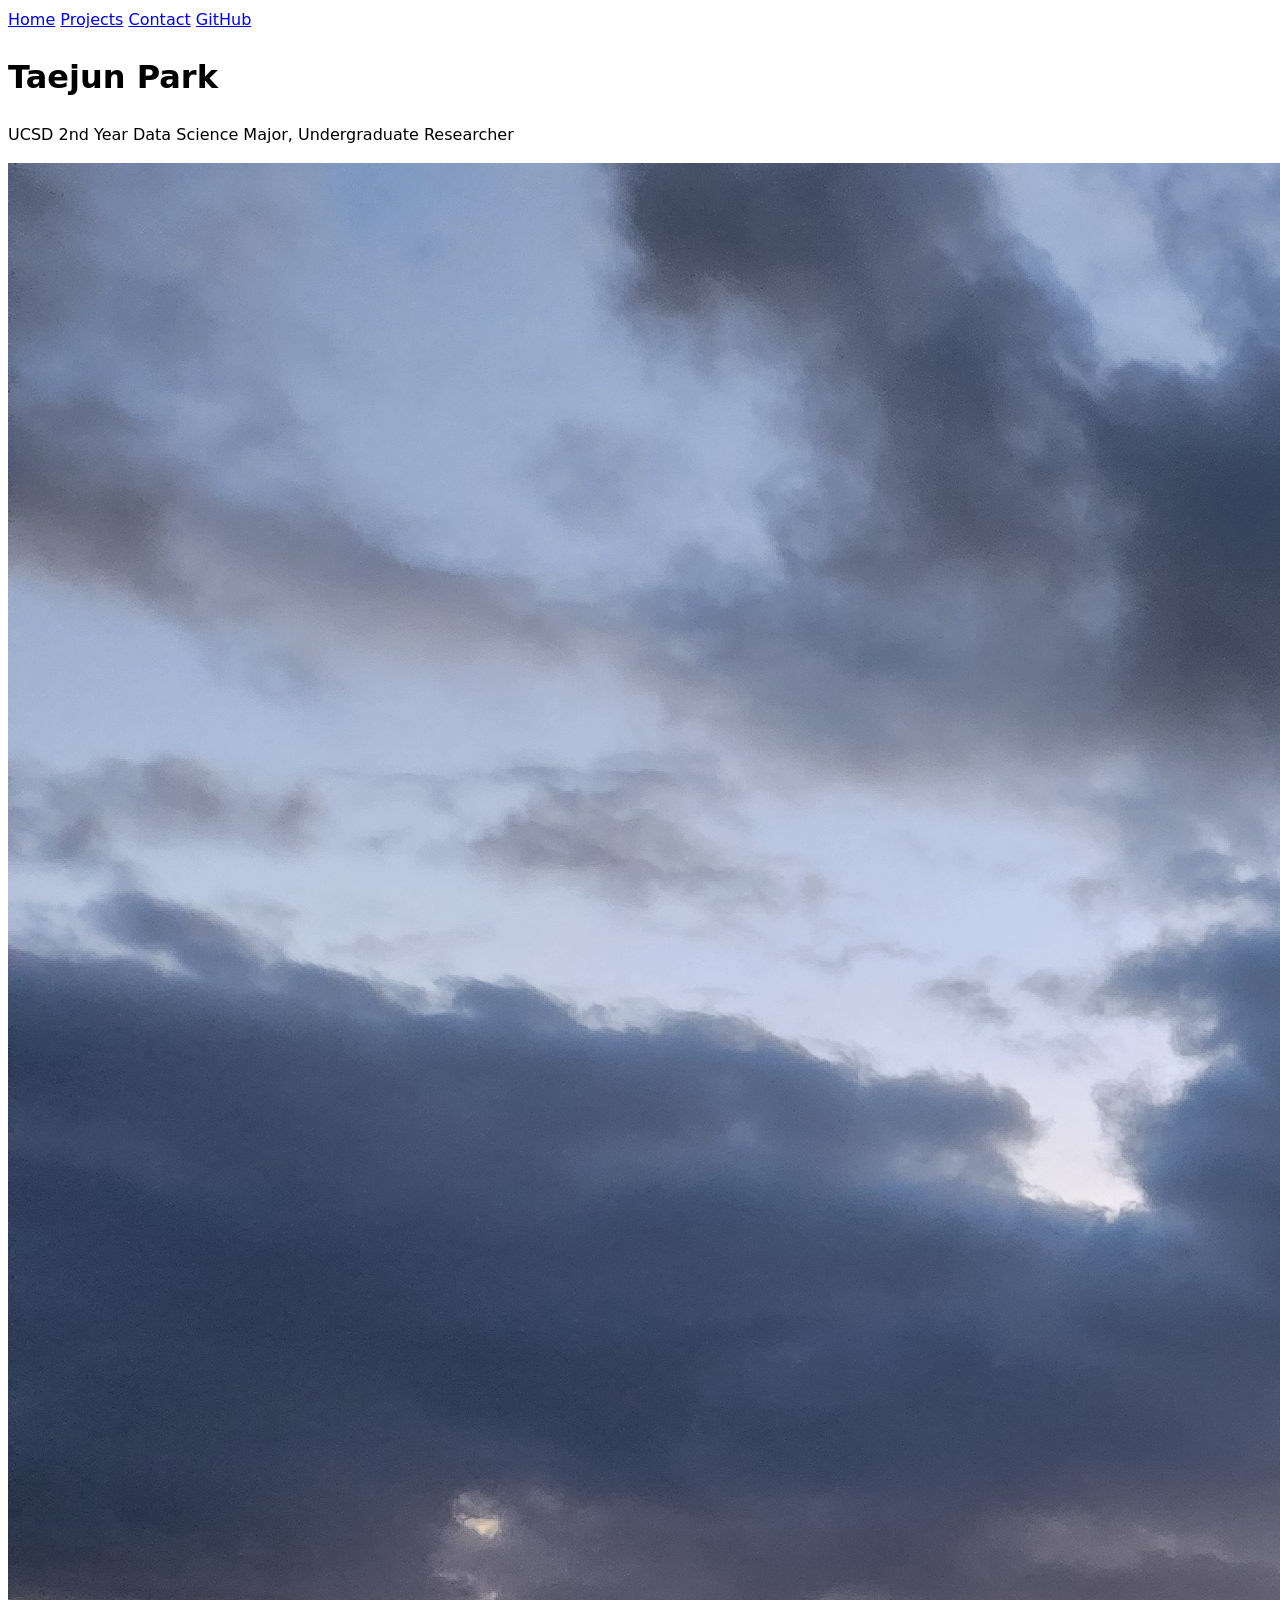
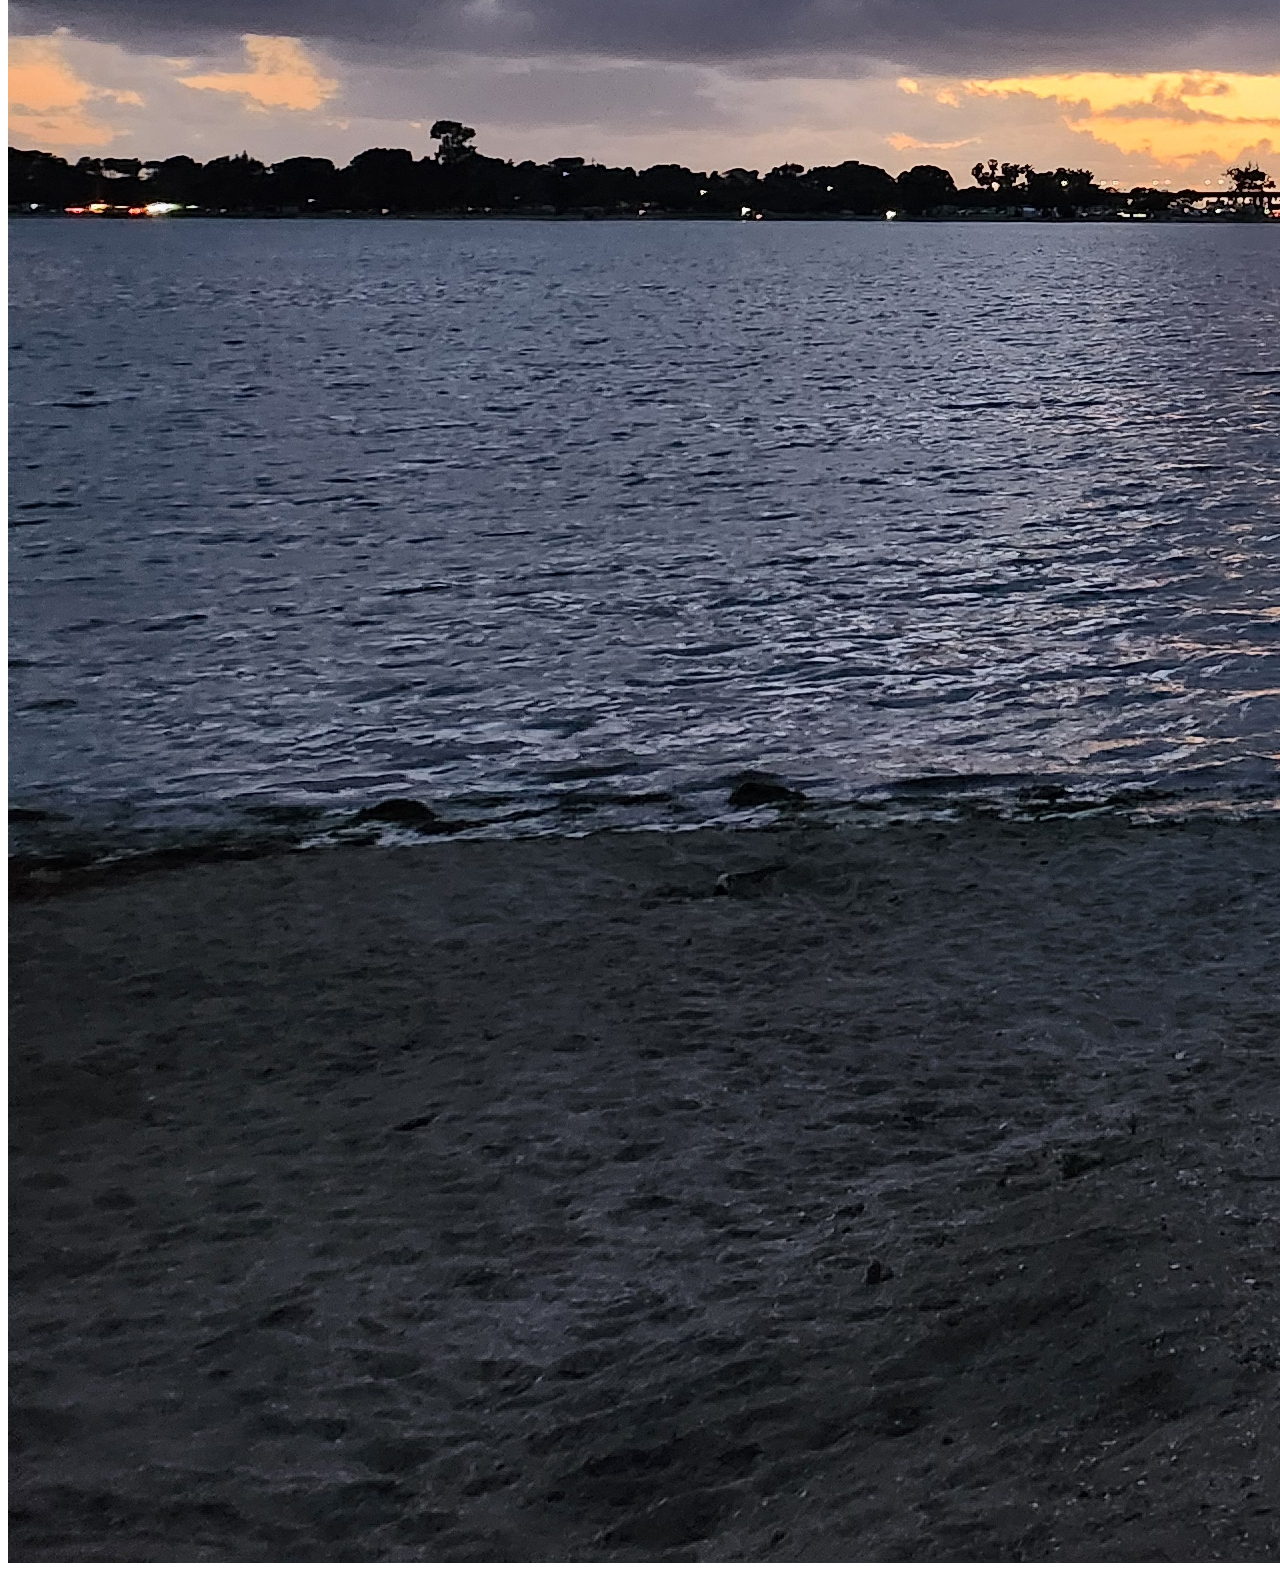
==== index.html @ 4d286f32 "update name2" ====
<!DOCTYPE html>
<html lang="en">
<head>
    <meta charset="UTF-8">
    <meta name="viewport" content="width=device-width, initial-scale=1.0">
    <title>Taejun_Park: Personal site and Portfolio</title>
    <link rel="stylesheet" href="style.css">
</head>
<body>
    <nav>
  <a href="index.html">Home</a>
  <a href="projects/index.html">Projects</a>
  <a href="contact/index.html">Contact</a>
  <a href="https://github.com/taejunp095-ops" target="_blank">GitHub</a>
</nav>
    <h1>Taejun Park</h1>
    <p>UCSD 2nd Year Data Science Major, Undergraduate Researcher </p>
    <img src = "images/20250426_194724.jpg" alt ="Mission Bay"> 
</body>
</html>
---- style.css ----
body {
  /* Set line height to 1.5 times the font size
	   and use the OS’s UI font as the website font
	 */
  font: 100%/1.5 system-ui;
}
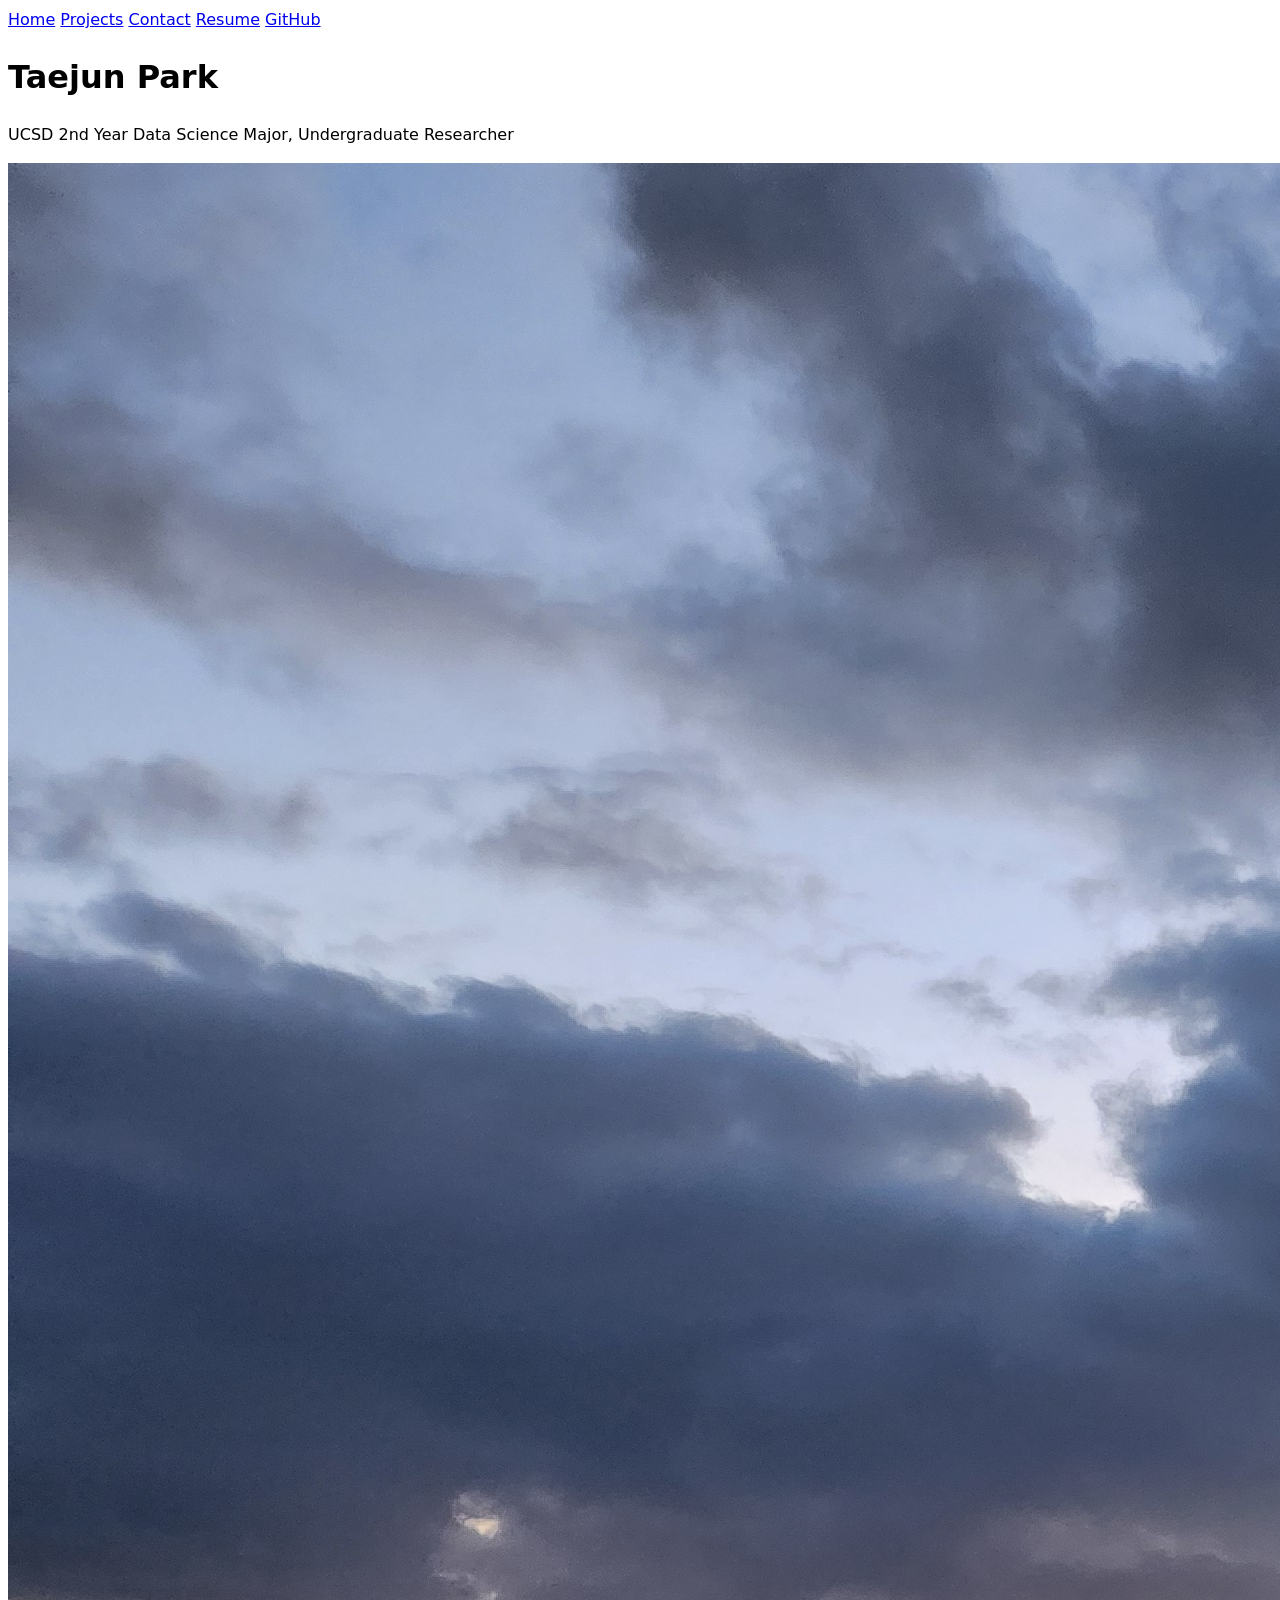
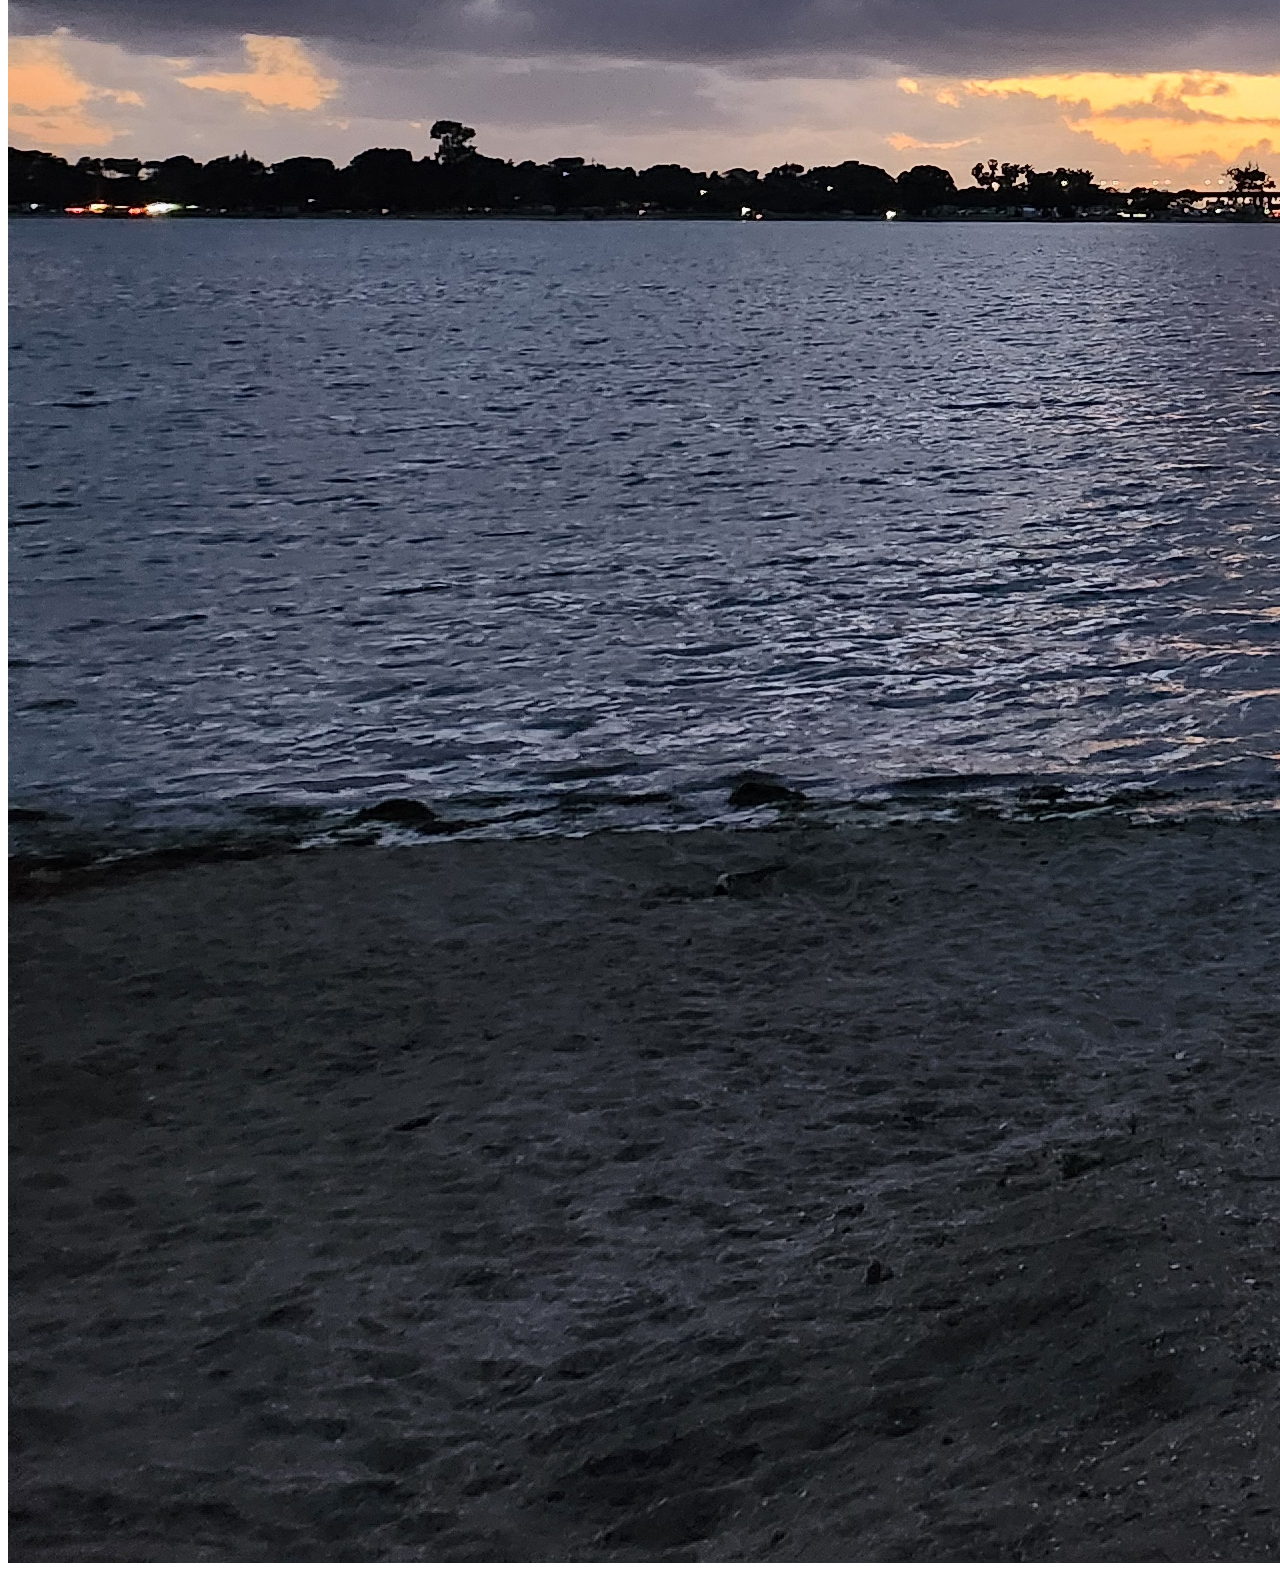
==== commit ef65ab24: "Last step" ====
--- a/index.html
+++ b/index.html
@@ -11,6 +11,7 @@
   <a href="index.html">Home</a>
   <a href="projects/index.html">Projects</a>
   <a href="contact/index.html">Contact</a>
+  <a href="resume/index.html">Resume</a>
   <a href="https://github.com/taejunp095-ops" target="_blank">GitHub</a>
 </nav>
     <h1>Taejun Park</h1>
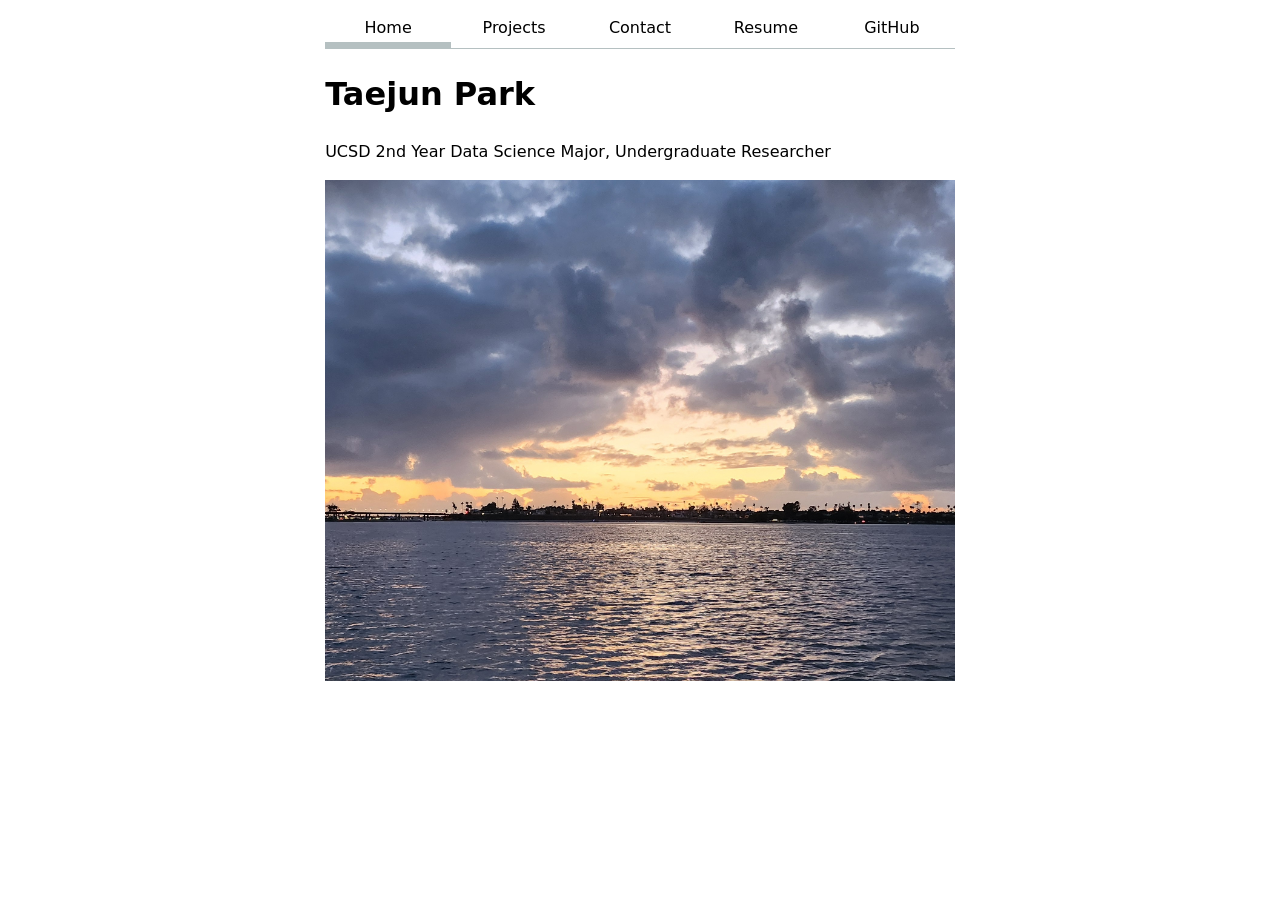
==== commit e7dd2ce5: "css_border_nav" ====
--- a/index.html
+++ b/index.html
@@ -8,7 +8,7 @@
 </head>
 <body>
     <nav>
-  <a href="index.html">Home</a>
+  <a href="index.html" class = 'current'>Home</a>
   <a href="projects/index.html">Projects</a>
   <a href="contact/index.html">Contact</a>
   <a href="resume/index.html">Resume</a>
--- a/style.css
+++ b/style.css
@@ -1,6 +1,51 @@
+html {
+  --color-accent: oklch(65% 50% 0);
+  accent-color: var(--color-accent);
+}
+
 body {
-  /* Set line height to 1.5 times the font size
-	   and use the OS’s UI font as the website font
-	 */
   font: 100%/1.5 system-ui;
+  max-width: 65ch;
+  margin-inline: auto;
+  padding-inline: 1rem;
+}
+
+img {
+  max-width: 100%;
+  height: auto;
+}
+
+* {
+  box-sizing: border-box;
+}
+
+/* Step 2.1: remove list layout interference */
+nav ul,
+nav li {
+  display: contents;
+}
+
+/* Step 2.2 + 2.3: flex nav styling */
+nav {
+  display: flex;
+  margin-bottom: 1rem;
+  border-bottom: 1px solid oklch(80% 3% 200);
+}
+
+nav a {
+  flex: 1;
+  text-decoration: none;
+  color: inherit;
+  text-align: center;
+  padding: 0.5em;
+}
+
+nav a.current {
+  border-bottom: 0.4em solid oklch(80% 3% 200);
+  padding-bottom: 0.1em;
+}
+
+nav a:hover {
+  border-bottom: 0.4em solid var(--color-accent);
+  padding-bottom: 0.1em;
 }
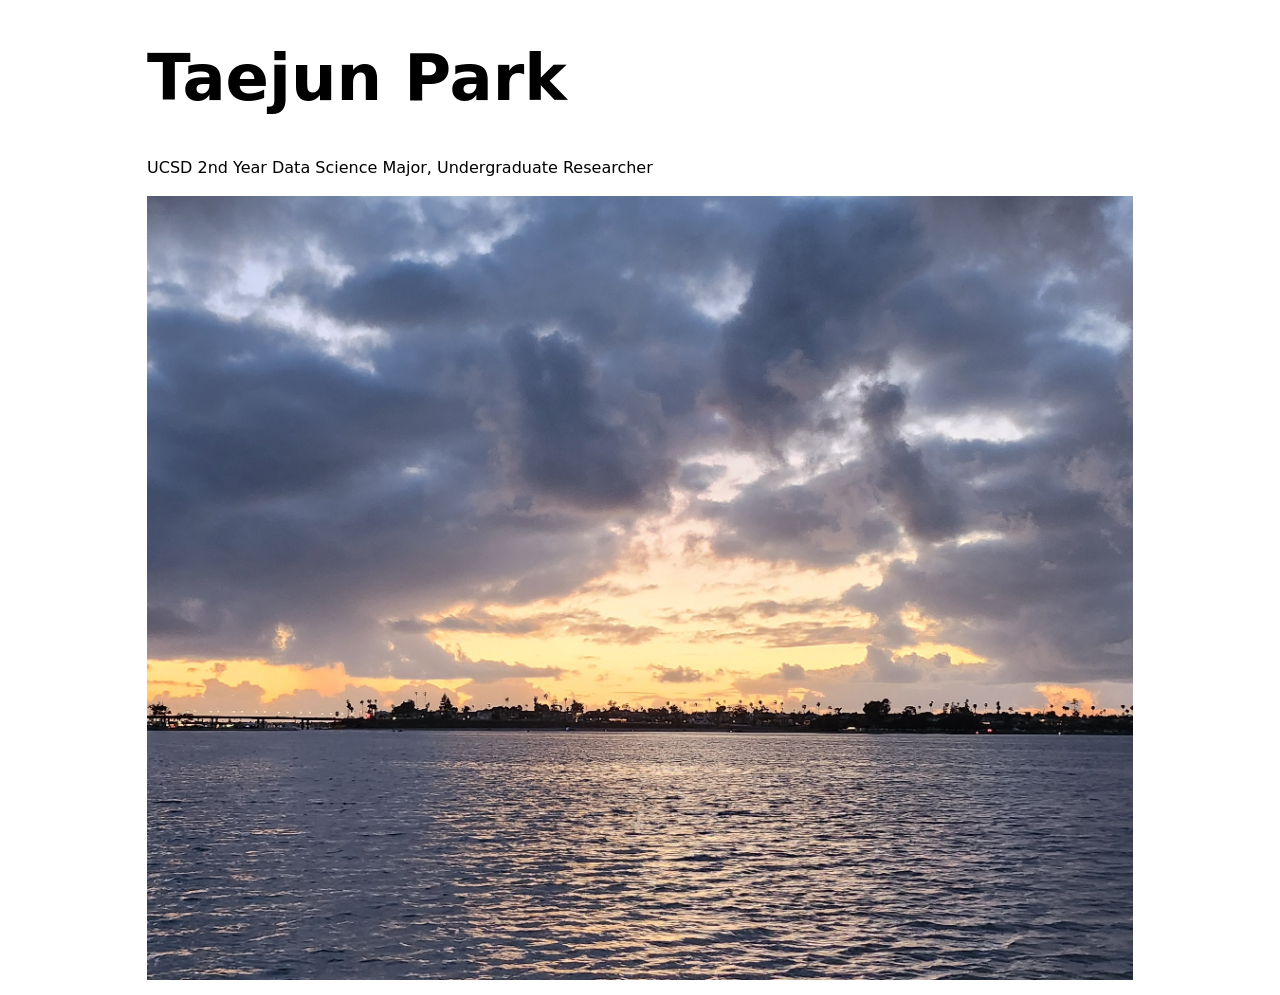
==== commit 83abc25a: "lab3_1" ====
--- a/index.html
+++ b/index.html
@@ -7,13 +7,7 @@
     <link rel="stylesheet" href="style.css">
 </head>
 <body>
-    <nav>
-  <a href="index.html" class = 'current'>Home</a>
-  <a href="projects/index.html">Projects</a>
-  <a href="contact/index.html">Contact</a>
-  <a href="resume/index.html">Resume</a>
-  <a href="https://github.com/taejunp095-ops" target="_blank">GitHub</a>
-</nav>
+    
     <h1>Taejun Park</h1>
     <p>UCSD 2nd Year Data Science Major, Undergraduate Researcher </p>
     <img src = "images/20250426_194724.jpg" alt ="Mission Bay"> 
--- a/style.css
+++ b/style.css
@@ -5,7 +5,7 @@
 
 body {
   font: 100%/1.5 system-ui;
-  max-width: 65ch;
+  max-width: 100ch;
   margin-inline: auto;
   padding-inline: 1rem;
 }
@@ -19,13 +19,11 @@
   box-sizing: border-box;
 }
 
-/* Step 2.1: remove list layout interference */
 nav ul,
 nav li {
   display: contents;
 }
 
-/* Step 2.2 + 2.3: flex nav styling */
 nav {
   display: flex;
   margin-bottom: 1rem;
@@ -48,4 +46,144 @@
 nav a:hover {
   border-bottom: 0.4em solid var(--color-accent);
   padding-bottom: 0.1em;
+}
+
+form {
+  display: grid;
+  grid-template-columns: auto 1fr;
+  gap: 1em;
+}
+
+label {
+  display: grid;
+  grid-template-columns: subgrid;
+  grid-column: 1 / -1;
+  align-items: center;
+}
+
+input,
+textarea,
+button {
+  font: inherit;
+}
+
+button {
+  grid-column: 1 / -1;
+}
+
+.projects {
+  display: grid;
+  grid-template-columns: repeat(auto-fill, minmax(15em, 1fr));
+  grid-auto-rows: auto;
+  gap: 1em;
+}
+
+.projects article {
+  display: grid;
+  grid-template-rows: subgrid;
+  grid-row: span 3;
+}
+
+.projects h2 {
+  margin: 0;
+}
+
+h1 {
+  font-size: 400%;
+}
+
+h1,
+h2,
+h3,
+h4,
+h5,
+h6 {
+  line-height: 1.1;
+  text-wrap: balance;
+}
+
+
+.resume-header {
+  margin-bottom: 2rem;
+}
+
+.resume-header p {
+  margin: 0.25rem 0 0 0;
+  color: oklch(45% 3% 200);
+}
+
+section {
+  margin-block: 2rem;
+}
+
+section h2 {
+  border-bottom: 1px solid oklch(80% 3% 200);
+  padding-bottom: 0.3rem;
+  margin-bottom: 1rem;
+}
+
+section article {
+  display: grid;
+  grid-template-columns: 1fr auto;
+  gap: 0.25rem 1rem;
+  margin-bottom: 1.5rem;
+}
+
+section article h3 {
+  margin: 0;
+}
+
+section article p {
+  margin: 0;
+}
+
+section article time {
+  color: oklch(45% 3% 200);
+}
+
+section article > p:last-of-type {
+  justify-self: end;
+  white-space: nowrap;
+}
+
+section article ul {
+  grid-column: 1 / -1;
+  margin: 0.5rem 0 0 1.25rem;
+  padding: 0;
+}
+
+section article a {
+  text-decoration: none;
+  color: var(--color-accent);
+}
+
+section article a:hover {
+  text-decoration: underline;
+}
+
+.resume-header h1 {
+  margin-bottom: 0.2em;
+}
+
+ul {
+  padding-left: 1.25rem;
+}
+
+
+html {
+  color-scheme: light dark;
+}
+
+/* Dark mode friendly border */
+nav {
+  --border-color: oklch(50% 10% 200 / 40%);
+  border-bottom: 1px solid var(--border-color);
+}
+
+/* Switch position */
+.color-scheme {
+  position: absolute;
+  top: 1rem;
+  right: 1rem;
+  font-size: 80%;
 }
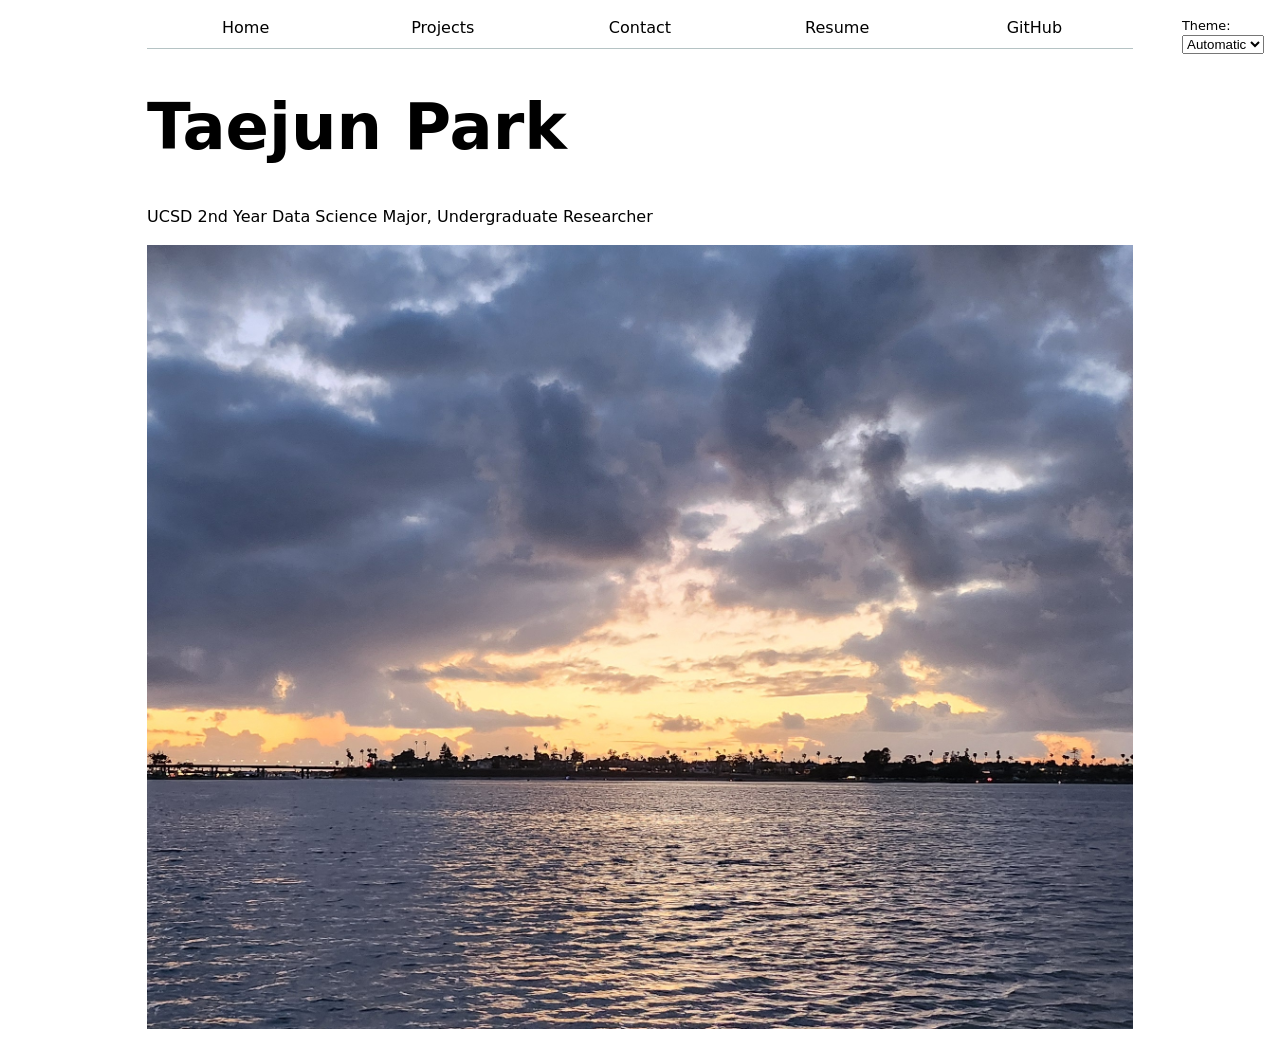
==== commit 442216bc: "src" ====
--- a/index.html
+++ b/index.html
@@ -11,5 +11,7 @@
     <h1>Taejun Park</h1>
     <p>UCSD 2nd Year Data Science Major, Undergraduate Researcher </p>
     <img src = "images/20250426_194724.jpg" alt ="Mission Bay"> 
+
+    <script type="module" src="../global.js"></script>
 </body>
 </html>
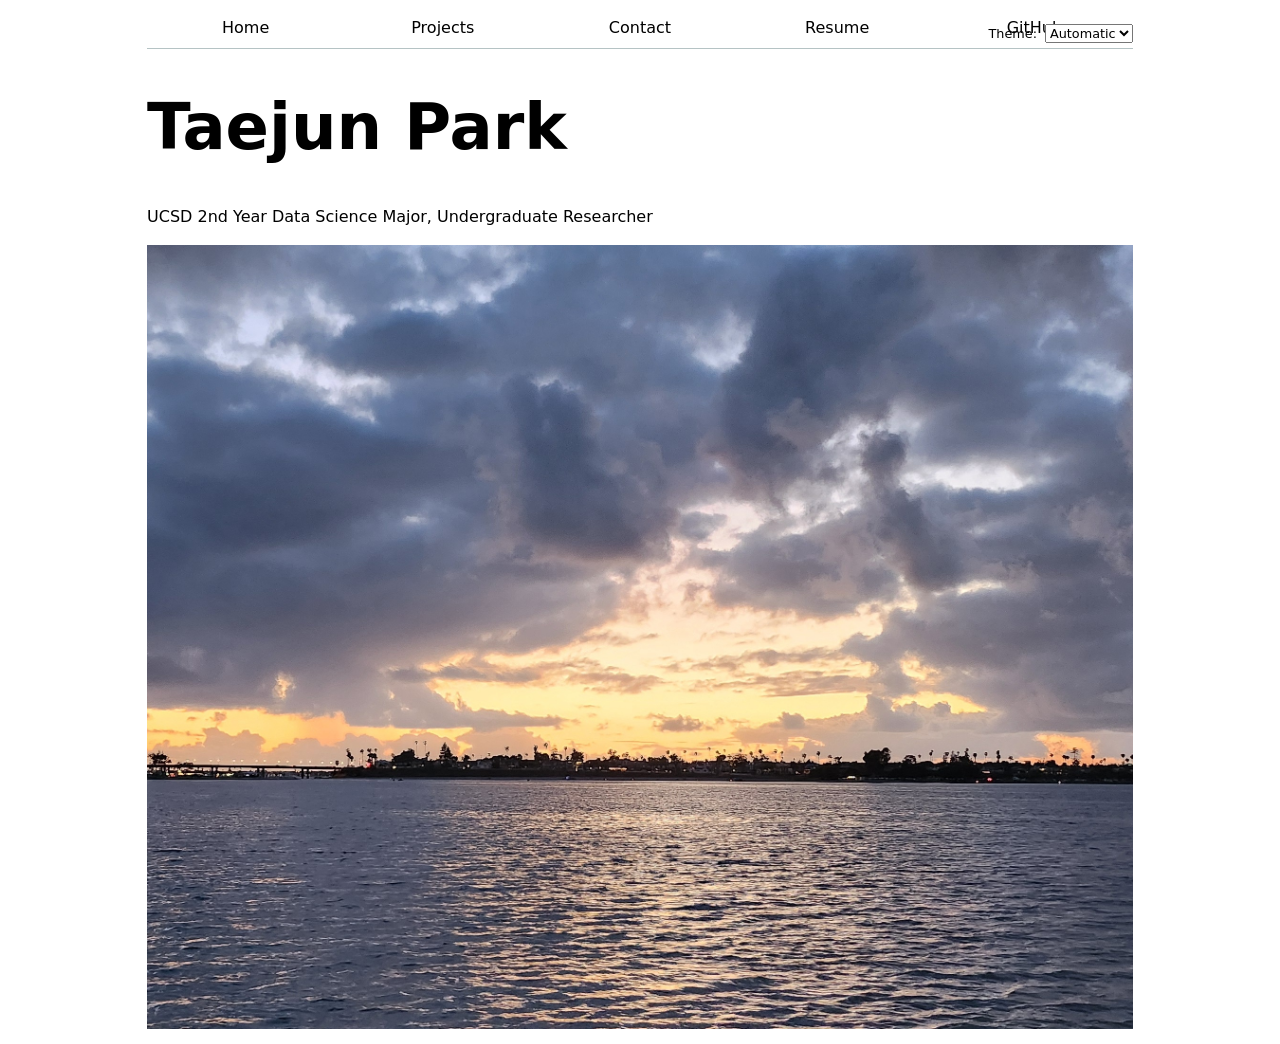
==== commit c5900add: "edits" ====
--- a/index.html
+++ b/index.html
@@ -12,6 +12,6 @@
     <p>UCSD 2nd Year Data Science Major, Undergraduate Researcher </p>
     <img src = "images/20250426_194724.jpg" alt ="Mission Bay"> 
 
-    <script type="module" src="../global.js"></script>
+    <script type="module" src="./global.js"></script>
 </body>
 </html>
--- a/style.css
+++ b/style.css
@@ -1,6 +1,7 @@
 html {
   --color-accent: oklch(65% 50% 0);
   accent-color: var(--color-accent);
+  color-scheme: light dark;
 }
 
 body {
@@ -8,15 +9,16 @@
   max-width: 100ch;
   margin-inline: auto;
   padding-inline: 1rem;
+  position: relative;
+}
+
+* {
+  box-sizing: border-box;
 }
 
 img {
   max-width: 100%;
   height: auto;
-}
-
-* {
-  box-sizing: border-box;
 }
 
 nav ul,
@@ -27,7 +29,8 @@
 nav {
   display: flex;
   margin-bottom: 1rem;
-  border-bottom: 1px solid oklch(80% 3% 200);
+  --border-color: oklch(50% 10% 200 / 40%);
+  border-bottom: 1px solid var(--border-color);
 }
 
 nav a {
@@ -39,7 +42,7 @@
 }
 
 nav a.current {
-  border-bottom: 0.4em solid oklch(80% 3% 200);
+  border-bottom: 0.4em solid var(--border-color);
   padding-bottom: 0.1em;
 }
 
@@ -54,7 +57,7 @@
   gap: 1em;
 }
 
-label {
+form label {
   display: grid;
   grid-template-columns: subgrid;
   grid-column: 1 / -1;
@@ -63,12 +66,25 @@
 
 input,
 textarea,
-button {
+button,
+select {
   font: inherit;
 }
 
 button {
   grid-column: 1 / -1;
+}
+
+.color-scheme {
+  position: absolute;
+  top: 1rem;
+  right: 1rem;
+  font-size: 80%;
+  font-family: inherit;
+  display: flex;
+  gap: 0.5rem;
+  align-items: center;
+  z-index: 1000;
 }
 
 .projects {
@@ -101,7 +117,6 @@
   line-height: 1.1;
   text-wrap: balance;
 }
-
 
 .resume-header {
   margin-bottom: 2rem;
@@ -167,23 +182,4 @@
 
 ul {
   padding-left: 1.25rem;
-}
-
-
-html {
-  color-scheme: light dark;
-}
-
-/* Dark mode friendly border */
-nav {
-  --border-color: oklch(50% 10% 200 / 40%);
-  border-bottom: 1px solid var(--border-color);
-}
-
-/* Switch position */
-.color-scheme {
-  position: absolute;
-  top: 1rem;
-  right: 1rem;
-  font-size: 80%;
 }
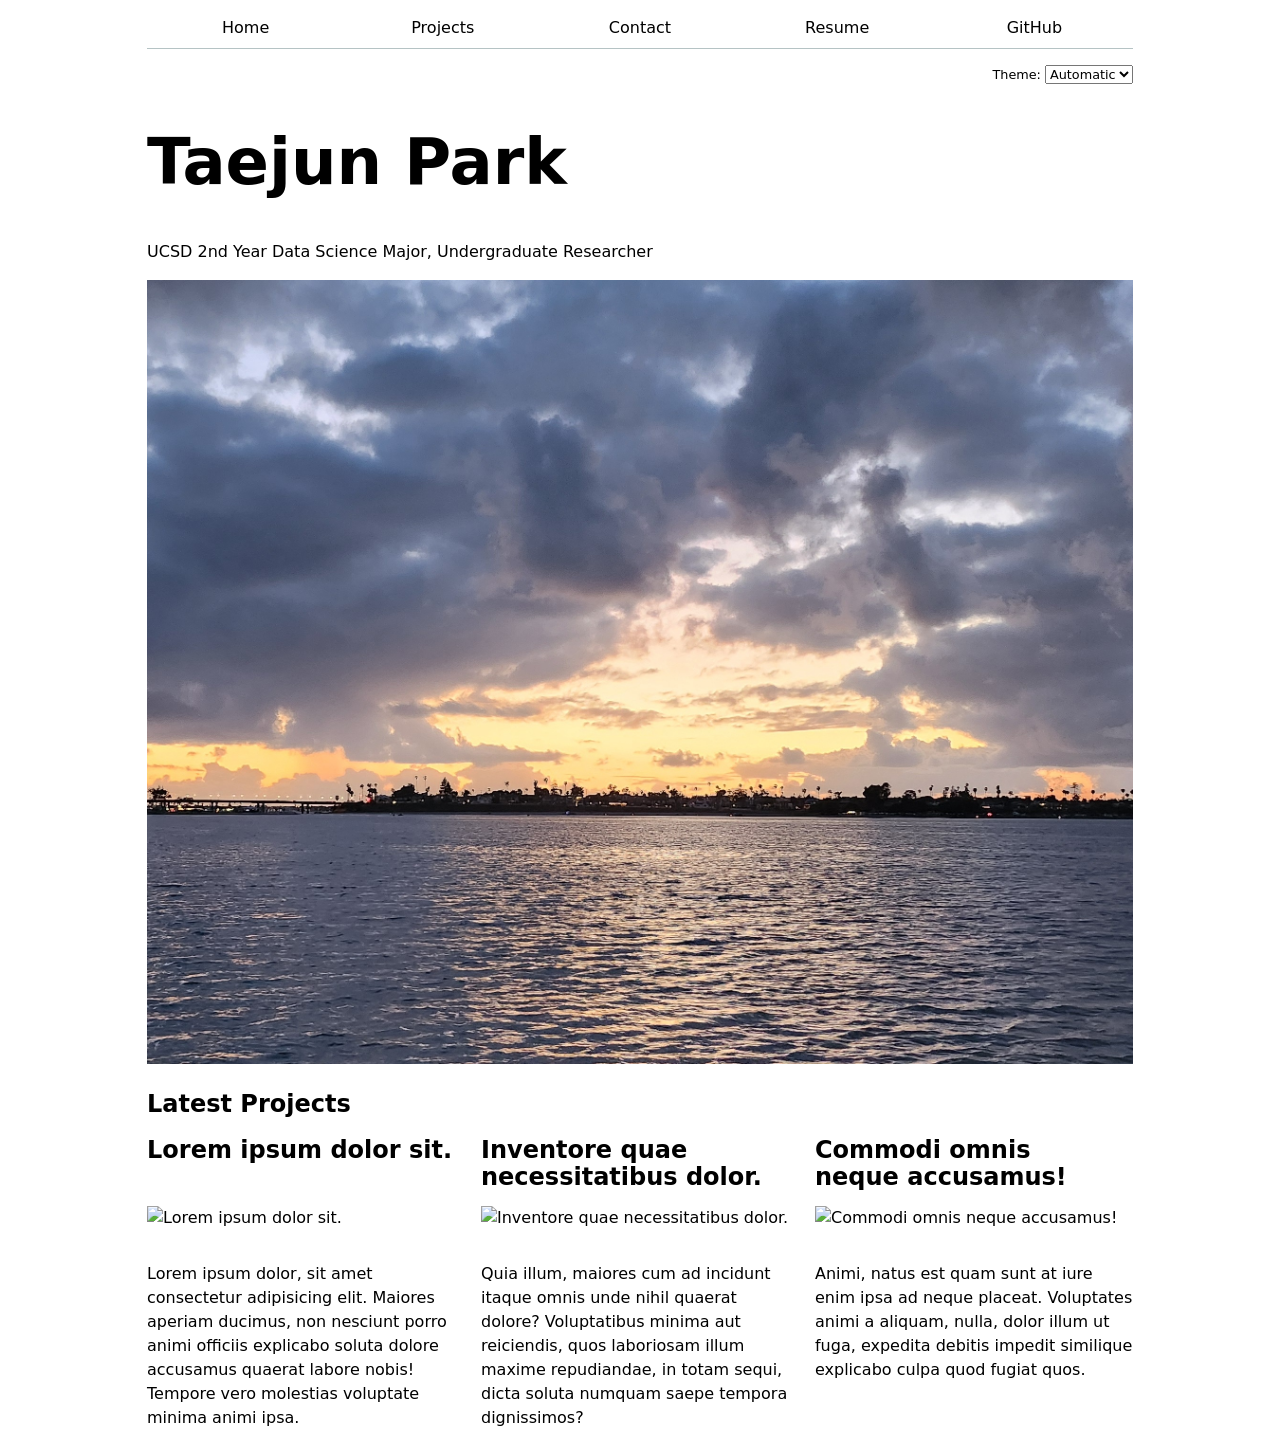
==== commit c04e73f5: "lab4 step2" ====
--- a/index.html
+++ b/index.html
@@ -12,6 +12,10 @@
     <p>UCSD 2nd Year Data Science Major, Undergraduate Researcher </p>
     <img src = "images/20250426_194724.jpg" alt ="Mission Bay"> 
 
-    <script type="module" src="./global.js"></script>
+    
+
+    <h2>Latest Projects</h2>
+<div class="projects"></div>
+<script src="index.js" type="module" defer></script>
 </body>
 </html>
--- a/style.css
+++ b/style.css
@@ -76,15 +76,17 @@
 }
 
 .color-scheme {
-  position: absolute;
-  top: 1rem;
-  right: 1rem;
+  display: block;
+  width: fit-content;
+  margin-left: auto;
+  margin-top: 0.75rem;
+  margin-bottom: 1rem;
   font-size: 80%;
   font-family: inherit;
-  display: flex;
-  gap: 0.5rem;
-  align-items: center;
-  z-index: 1000;
+}
+
+.color-scheme select {
+  font: inherit;
 }
 
 .projects {
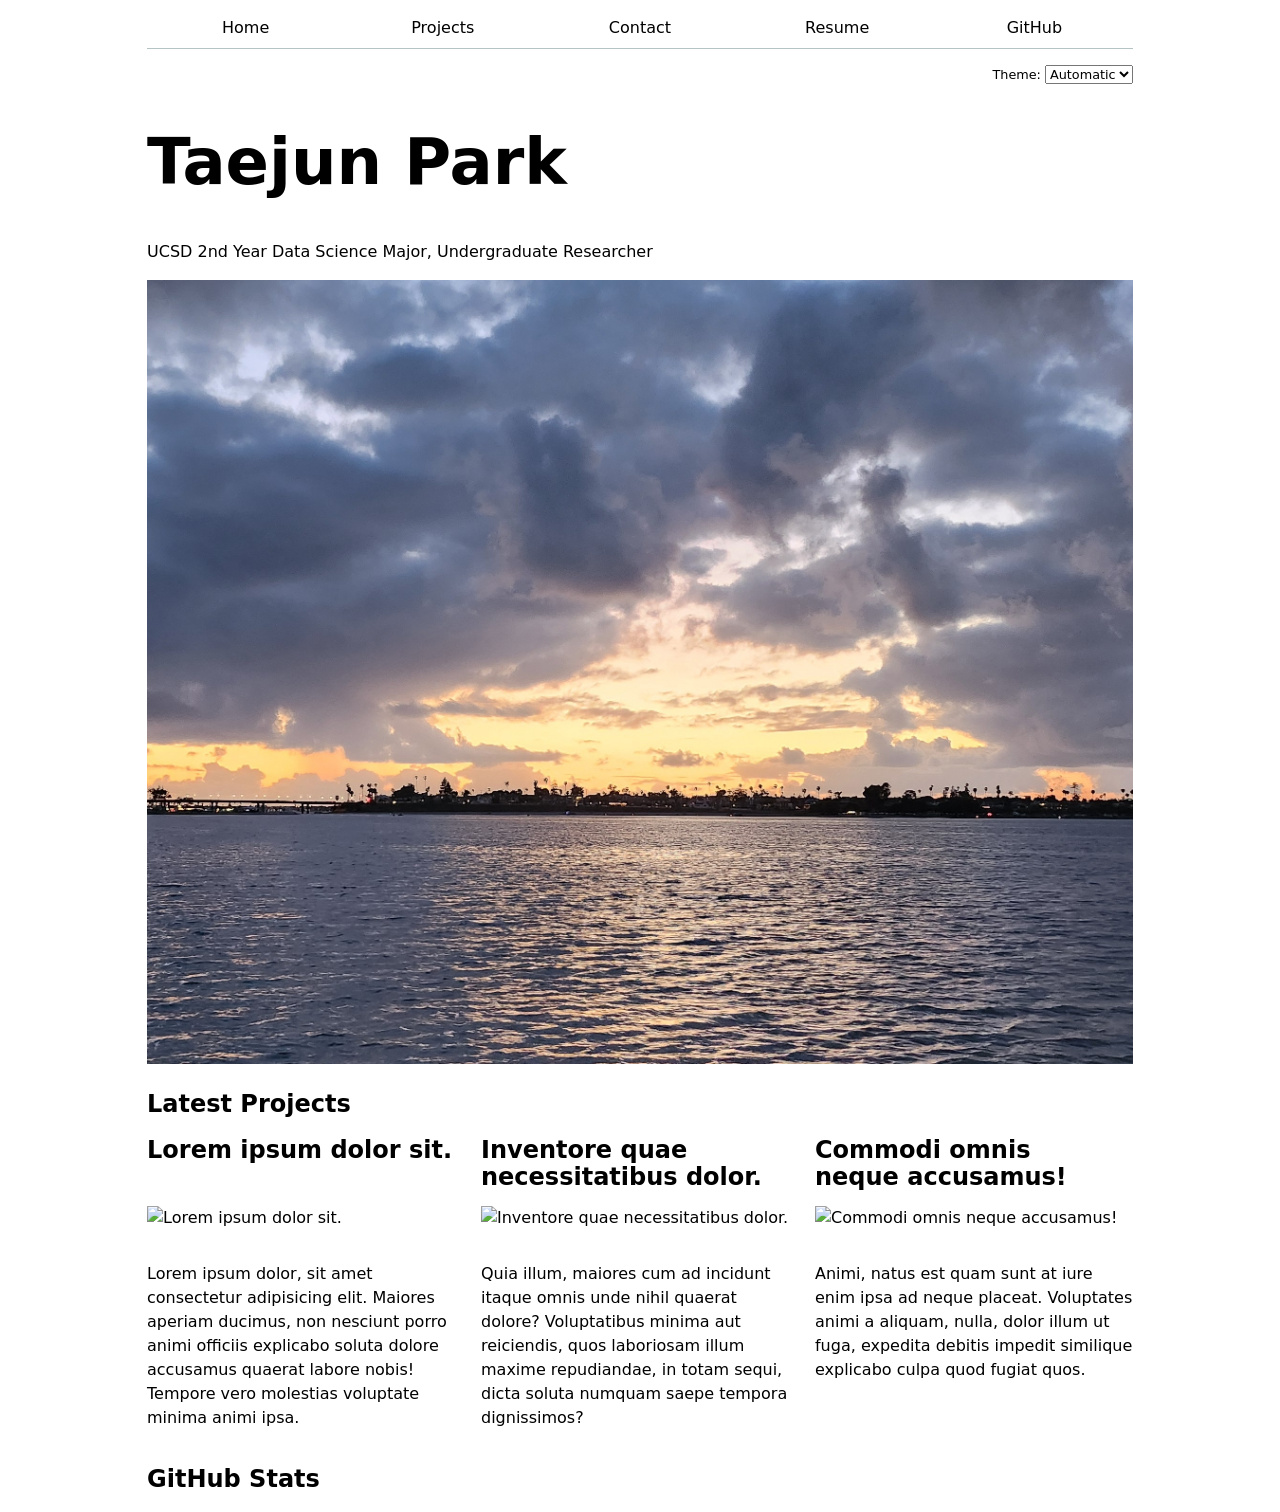
==== commit 536ff3c1: "lab4 step3" ====
--- a/index.html
+++ b/index.html
@@ -17,5 +17,8 @@
     <h2>Latest Projects</h2>
 <div class="projects"></div>
 <script src="index.js" type="module" defer></script>
+
+<h2>GitHub Stats</h2>
+<div id="profile-stats"></div>
 </body>
 </html>
